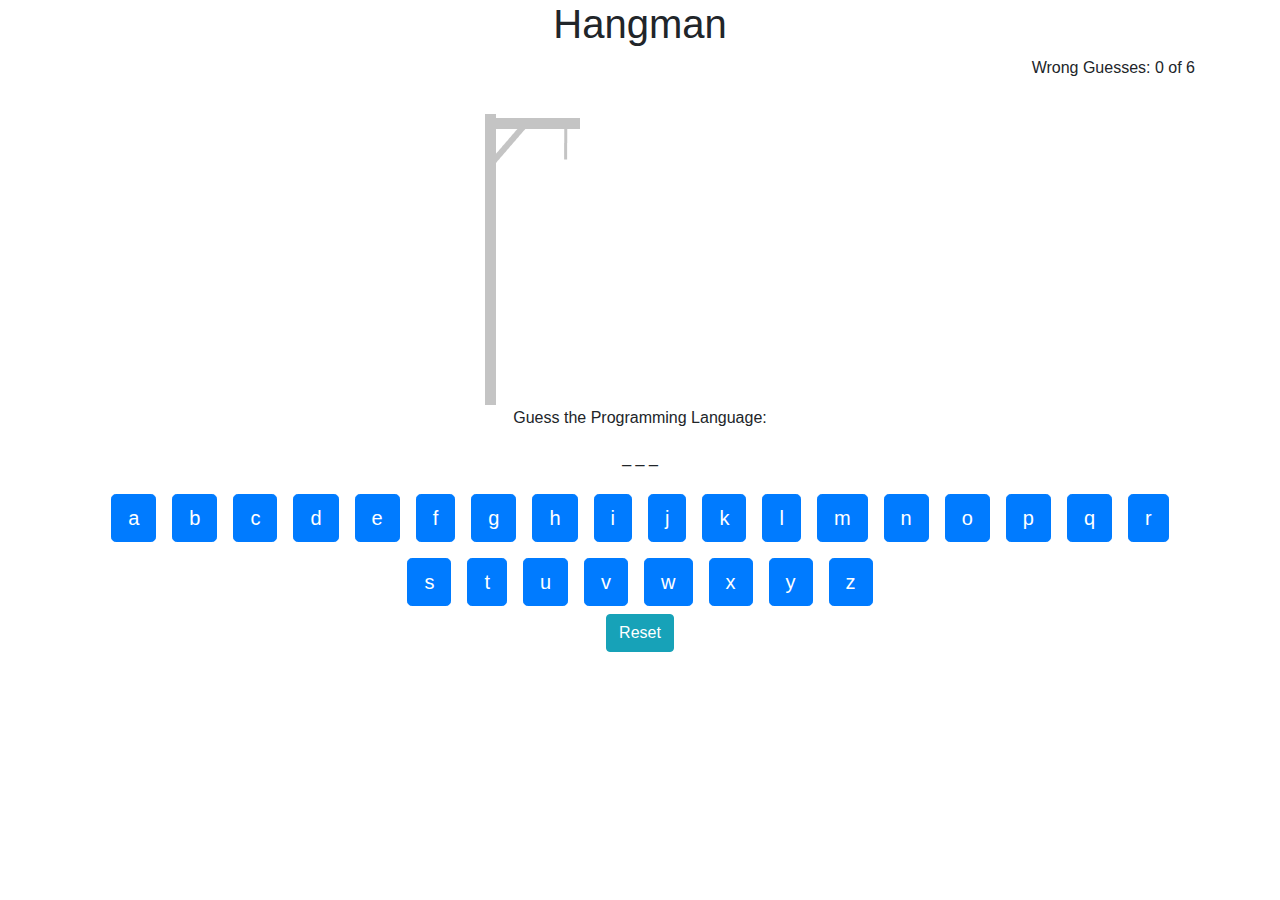
==== Vanilla-Javascript-Hangman-Game-master/index.html @ 4c790b2d "reset btn bug" ====
<!DOCTYPE html>
<html lang="en">
<head>
  <meta charset="UTF-8">
  <meta name="viewport" content="width=device-width, initial-scale=1.0">
  <meta http-equiv="X-UA-Compatible" content="ie=edge">

  <!-- Bootstrap 4 CDN -->
  <link rel="stylesheet" href="https://stackpath.bootstrapcdn.com/bootstrap/4.4.1/css/bootstrap.min.css">

  <title>Hangman</title>
</head>
<body>
<div class="container">
  <h1 class="text-center">Hangman</h1>
  <div class="float-right">Wrong Guesses: <span id='mistakes'>0</span> of <span id='maxWrong'></span></div>
  <div class="text-center">
    <img id='hangmanPic' src="./images/0.jpg" alt="">
    <p>Guess the Programming Language:</p>
    <p id="wordSpotlight">The word to be guessed goes here</p>
    <div id="keyboard"></div>
    <button class="btn btn-info" onClick="reset()">Reset</button>
  </div> 
</div>

<script src='./js/hangman.js'></script>
</body>
</html>
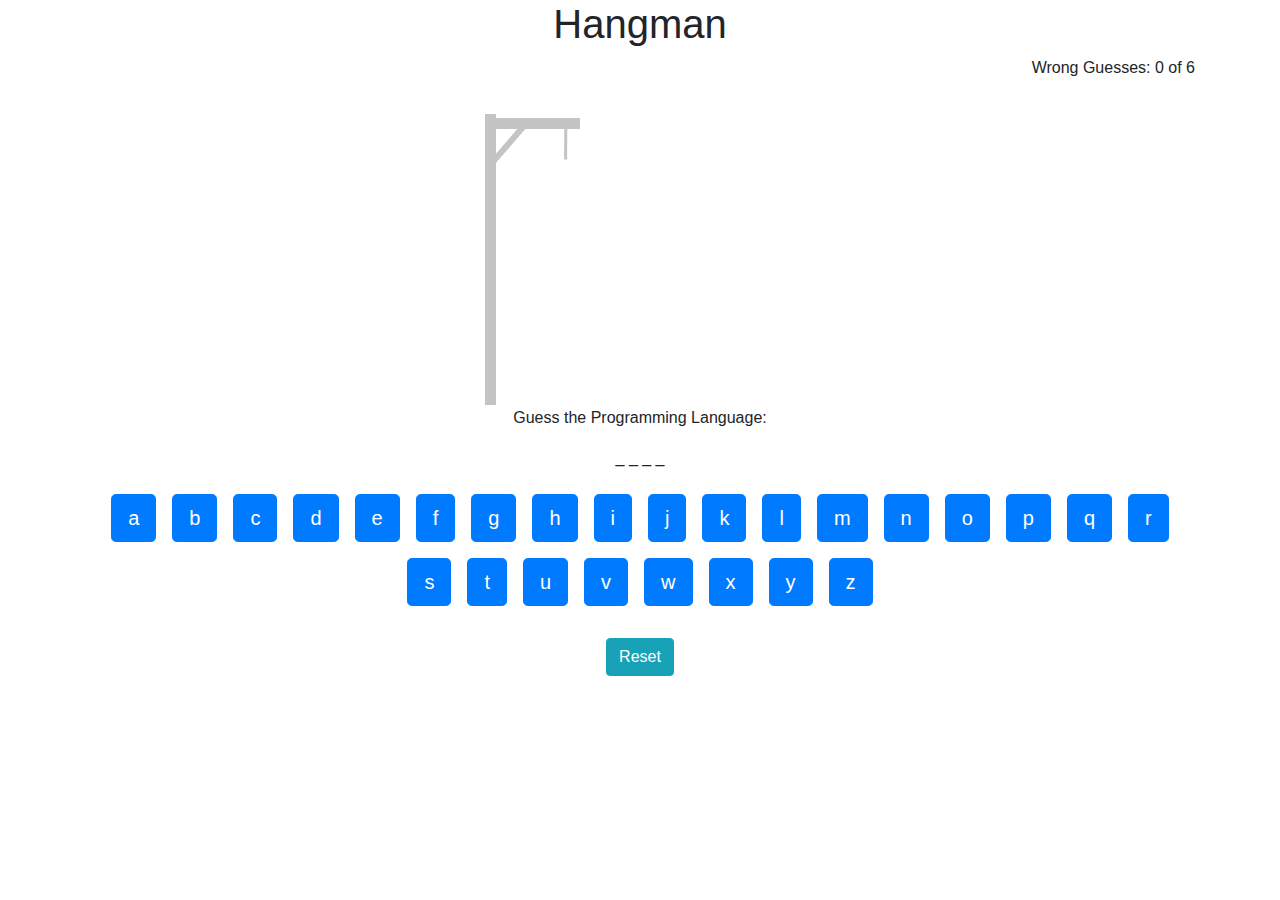
==== commit 1deec6d2: "new solution to hangman" ====
--- a/Vanilla-Javascript-Hangman-Game-master/index.html
+++ b/Vanilla-Javascript-Hangman-Game-master/index.html
@@ -1,28 +1,34 @@
 <!DOCTYPE html>
 <html lang="en">
-<head>
-  <meta charset="UTF-8">
-  <meta name="viewport" content="width=device-width, initial-scale=1.0">
-  <meta http-equiv="X-UA-Compatible" content="ie=edge">
+  <head>
+    <meta charset="UTF-8" />
+    <meta name="viewport" content="width=device-width, initial-scale=1.0" />
+    <meta http-equiv="X-UA-Compatible" content="ie=edge" />
 
-  <!-- Bootstrap 4 CDN -->
-  <link rel="stylesheet" href="https://stackpath.bootstrapcdn.com/bootstrap/4.4.1/css/bootstrap.min.css">
+    <!-- Bootstrap 4 CDN -->
+    <link
+      rel="stylesheet"
+      href="https://stackpath.bootstrapcdn.com/bootstrap/4.4.1/css/bootstrap.min.css"
+    />
 
-  <title>Hangman</title>
-</head>
-<body>
-<div class="container">
-  <h1 class="text-center">Hangman</h1>
-  <div class="float-right">Wrong Guesses: <span id='mistakes'>0</span> of <span id='maxWrong'></span></div>
-  <div class="text-center">
-    <img id='hangmanPic' src="./images/0.jpg" alt="">
-    <p>Guess the Programming Language:</p>
-    <p id="wordSpotlight">The word to be guessed goes here</p>
-    <div id="keyboard"></div>
-    <button class="btn btn-info" onClick="reset()">Reset</button>
-  </div> 
-</div>
+    <title>Hangman</title>
+  </head>
+  <body>
+    <div class="container">
+      <h1 class="text-center">Hangman</h1>
+      <div class="float-right">
+        Wrong Guesses: <span id="mistakes">0</span> of
+        <span id="maxWrong"></span>
+      </div>
+      <div class="text-center">
+        <img id="hangmanPic" src="./images/0.jpg" alt="" />
+        <p>Guess the Programming Language:</p>
+        <p id="wordSpotlight">The word to be guessed goes here</p>
+        <div id="keyboard"></div>
+        <button class="btn btn-info mt-4" onClick="reset()">Reset</button>
+      </div>
+    </div>
 
-<script src='./js/hangman.js'></script>
-</body>
-</html>+    <script src="./js/hangman.js"></script>
+  </body>
+</html>
